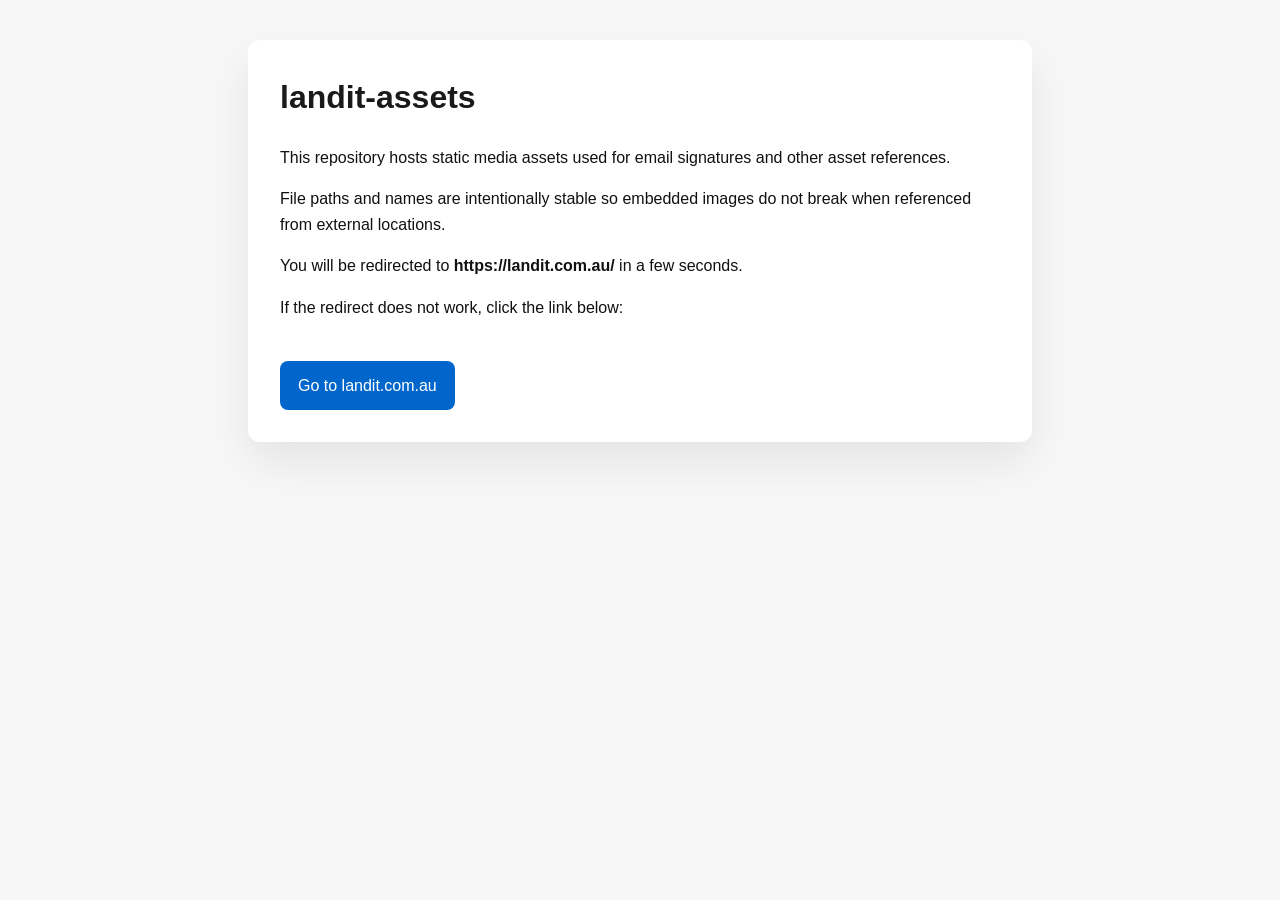
==== index.html @ fc77c9c5 "Added index & README.md" ====
<!DOCTYPE html>
<html lang="en">
<head>
  <meta charset="UTF-8" />
  <meta http-equiv="refresh" content="5;url=https://landit.com.au/" />
  <meta name="robots" content="noindex, nofollow" />
  <meta name="viewport" content="width=device-width, initial-scale=1.0" />
  <title>landit-assets</title>
  <style>
    body {
      font-family: Arial, sans-serif;
      line-height: 1.6;
      margin: 0;
      padding: 40px;
      background: #f7f7f7;
      color: #111;
    }
    .container {
      max-width: 720px;
      margin: 0 auto;
      background: #fff;
      border-radius: 12px;
      box-shadow: 0 20px 45px rgba(0,0,0,0.08);
      padding: 32px;
    }
    h1 {
      margin-top: 0;
      color: #1a1a1a;
    }
    p {
      margin: 1em 0;
    }
    .link {
      display: inline-block;
      margin-top: 24px;
      padding: 12px 18px;
      background: #0066cc;
      color: #fff;
      text-decoration: none;
      border-radius: 8px;
    }
  </style>
</head>
<body>
  <div class="container">
    <h1>landit-assets</h1>
    <p>This repository hosts static media assets used for email signatures and other asset references.</p>
    <p>File paths and names are intentionally stable so embedded images do not break when referenced from external locations.</p>
    <p>You will be redirected to <strong>https://landit.com.au/</strong> in a few seconds.</p>
    <p>If the redirect does not work, click the link below:</p>
    <a class="link" href="https://landit.com.au/">Go to landit.com.au</a>
  </div>
</body>
</html>
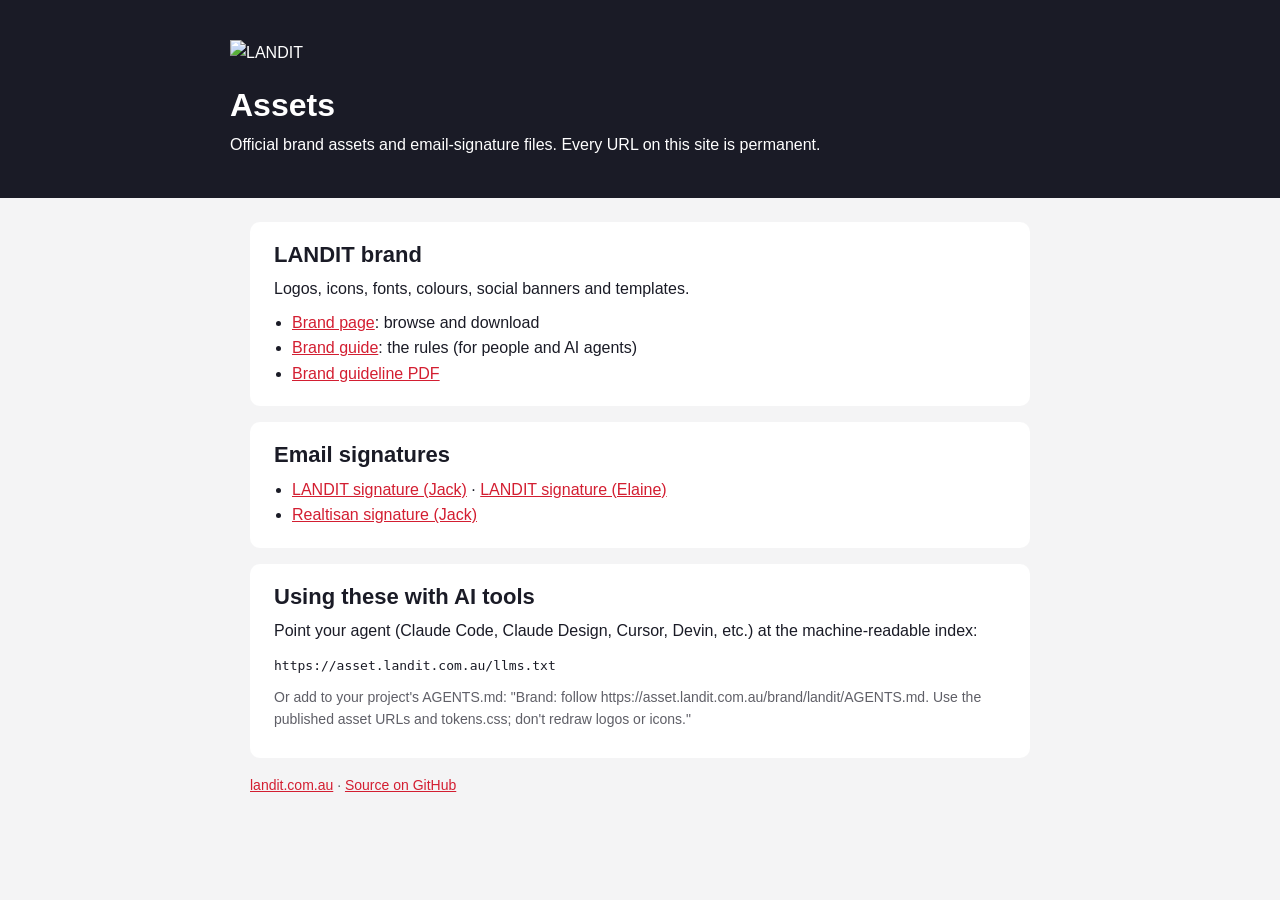
==== commit b956063a: "chore: Add llms.txt and asset index; document link-integrity rule Root index.html becomes the human " ====
--- a/index.html
+++ b/index.html
@@ -1,54 +1,61 @@
 <!DOCTYPE html>
-<html lang="en">
+<html lang="en-AU">
 <head>
   <meta charset="UTF-8" />
-  <meta http-equiv="refresh" content="5;url=https://landit.com.au/" />
   <meta name="robots" content="noindex, nofollow" />
   <meta name="viewport" content="width=device-width, initial-scale=1.0" />
-  <title>landit-assets</title>
+  <title>LANDIT Assets</title>
+  <link rel="icon" href="https://asset.landit.com.au/brand/landit/favicon/favicon.svg" type="image/svg+xml" />
+  <link rel="stylesheet" href="https://asset.landit.com.au/brand/landit/fonts/fonts.css" />
   <style>
-    body {
-      font-family: Arial, sans-serif;
-      line-height: 1.6;
-      margin: 0;
-      padding: 40px;
-      background: #f7f7f7;
-      color: #111;
-    }
-    .container {
-      max-width: 720px;
-      margin: 0 auto;
-      background: #fff;
-      border-radius: 12px;
-      box-shadow: 0 20px 45px rgba(0,0,0,0.08);
-      padding: 32px;
-    }
-    h1 {
-      margin-top: 0;
-      color: #1a1a1a;
-    }
-    p {
-      margin: 1em 0;
-    }
-    .link {
-      display: inline-block;
-      margin-top: 24px;
-      padding: 12px 18px;
-      background: #0066cc;
-      color: #fff;
-      text-decoration: none;
-      border-radius: 8px;
-    }
+    * { box-sizing: border-box; }
+    body { margin: 0; font-family: 'Montserrat', 'Helvetica Neue', Arial, sans-serif; color: #1A1B26; background: #F4F4F5; line-height: 1.6; }
+    h1, h2 { font-family: 'Poppins', 'Helvetica Neue', Arial, sans-serif; line-height: 1.2; }
+    a { color: #D31E31; }
+    header { background: #1A1B26; color: #fff; padding: 40px 20px; }
+    header img { width: 200px; height: auto; display: block; margin-bottom: 20px; }
+    header p { margin: 0; }
+    main { max-width: 820px; margin: 0 auto; padding: 24px 20px 48px; }
+    .card { background: #fff; border-radius: 10px; padding: 20px 24px; margin-bottom: 16px; }
+    .card h2 { margin: 0 0 8px; font-size: 22px; }
+    .card p { margin: 0 0 8px; }
+    ul { margin: 0; padding-left: 18px; }
+    code { font-size: 13px; }
+    .muted { color: #5F5F67; font-size: 14px; }
   </style>
 </head>
 <body>
-  <div class="container">
-    <h1>landit-assets</h1>
-    <p>This repository hosts static media assets used for email signatures and other asset references.</p>
-    <p>File paths and names are intentionally stable so embedded images do not break when referenced from external locations.</p>
-    <p>You will be redirected to <strong>https://landit.com.au/</strong> in a few seconds.</p>
-    <p>If the redirect does not work, click the link below:</p>
-    <a class="link" href="https://landit.com.au/">Go to landit.com.au</a>
-  </div>
+  <header>
+    <div style="max-width:820px;margin:0 auto">
+      <img src="https://asset.landit.com.au/brand/landit/logo/landit-logo-color-reversed.svg" alt="LANDIT" />
+      <h1 style="margin:0 0 8px">Assets</h1>
+      <p>Official brand assets and email-signature files. Every URL on this site is permanent.</p>
+    </div>
+  </header>
+  <main>
+    <div class="card">
+      <h2>LANDIT brand</h2>
+      <p>Logos, icons, fonts, colours, social banners and templates.</p>
+      <ul>
+        <li><a href="https://asset.landit.com.au/brand/landit/">Brand page</a>: browse and download</li>
+        <li><a href="https://asset.landit.com.au/brand/landit/AGENTS.md">Brand guide</a>: the rules (for people and AI agents)</li>
+        <li><a href="https://asset.landit.com.au/brand/landit/guideline/landit-brand-guideline.pdf">Brand guideline PDF</a></li>
+      </ul>
+    </div>
+    <div class="card">
+      <h2>Email signatures</h2>
+      <ul>
+        <li><a href="https://asset.landit.com.au/email/generic/signature.html">LANDIT signature (Jack)</a> · <a href="https://asset.landit.com.au/email/generic/signature-elaine.html">LANDIT signature (Elaine)</a></li>
+        <li><a href="https://asset.landit.com.au/email/realtisan/jack.html">Realtisan signature (Jack)</a></li>
+      </ul>
+    </div>
+    <div class="card">
+      <h2>Using these with AI tools</h2>
+      <p>Point your agent (Claude Code, Claude Design, Cursor, Devin, etc.) at the machine-readable index:</p>
+      <p><code>https://asset.landit.com.au/llms.txt</code></p>
+      <p class="muted">Or add to your project's AGENTS.md: "Brand: follow https://asset.landit.com.au/brand/landit/AGENTS.md. Use the published asset URLs and tokens.css; don't redraw logos or icons."</p>
+    </div>
+    <p class="muted"><a href="https://landit.com.au/">landit.com.au</a> · <a href="https://github.com/landit-au/landit-assets">Source on GitHub</a></p>
+  </main>
 </body>
 </html>
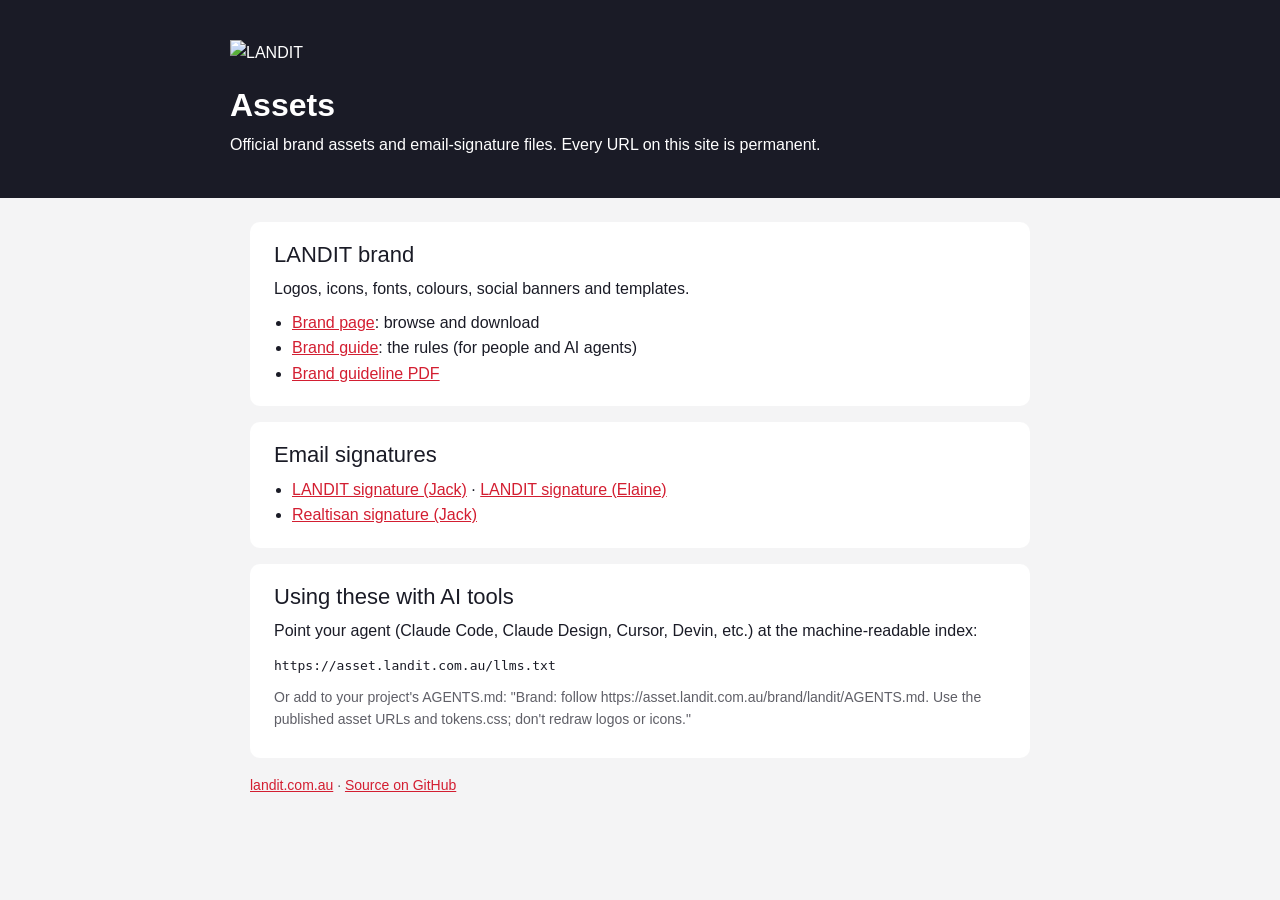
==== commit 040f3bb4: "chore: Define LANDIT type system and publish only the five brand weights Typography guide now sets r" ====
--- a/index.html
+++ b/index.html
@@ -11,6 +11,8 @@
     * { box-sizing: border-box; }
     body { margin: 0; font-family: 'Montserrat', 'Helvetica Neue', Arial, sans-serif; color: #1A1B26; background: #F4F4F5; line-height: 1.6; }
     h1, h2 { font-family: 'Poppins', 'Helvetica Neue', Arial, sans-serif; line-height: 1.2; }
+    h1 { font-weight: 700; }
+    h2 { font-weight: 500; }
     a { color: #D31E31; }
     header { background: #1A1B26; color: #fff; padding: 40px 20px; }
     header img { width: 200px; height: auto; display: block; margin-bottom: 20px; }
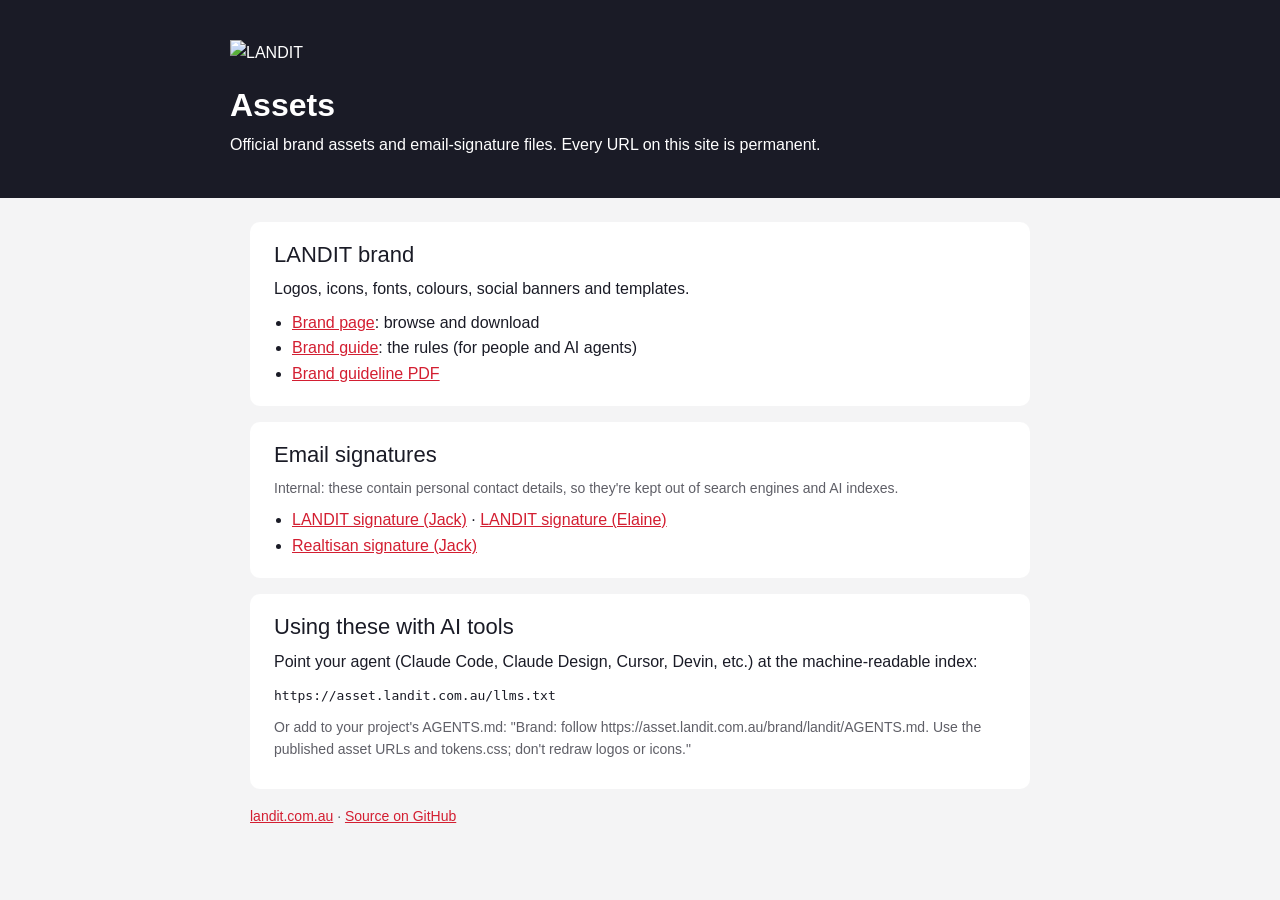
==== commit baefaa95: "chore: Keep email signatures out of llms.txt, search and AI crawlers Signatures carry personal conta" ====
--- a/index.html
+++ b/index.html
@@ -46,9 +46,10 @@
     </div>
     <div class="card">
       <h2>Email signatures</h2>
+      <p class="muted">Internal: these contain personal contact details, so they're kept out of search engines and AI indexes.</p>
       <ul>
-        <li><a href="https://asset.landit.com.au/email/generic/signature.html">LANDIT signature (Jack)</a> · <a href="https://asset.landit.com.au/email/generic/signature-elaine.html">LANDIT signature (Elaine)</a></li>
-        <li><a href="https://asset.landit.com.au/email/realtisan/jack.html">Realtisan signature (Jack)</a></li>
+        <li><a href="https://asset.landit.com.au/email/generic/signature.html" rel="nofollow noreferrer">LANDIT signature (Jack)</a> · <a href="https://asset.landit.com.au/email/generic/signature-elaine.html" rel="nofollow noreferrer">LANDIT signature (Elaine)</a></li>
+        <li><a href="https://asset.landit.com.au/email/realtisan/jack.html" rel="nofollow noreferrer">Realtisan signature (Jack)</a></li>
       </ul>
     </div>
     <div class="card">
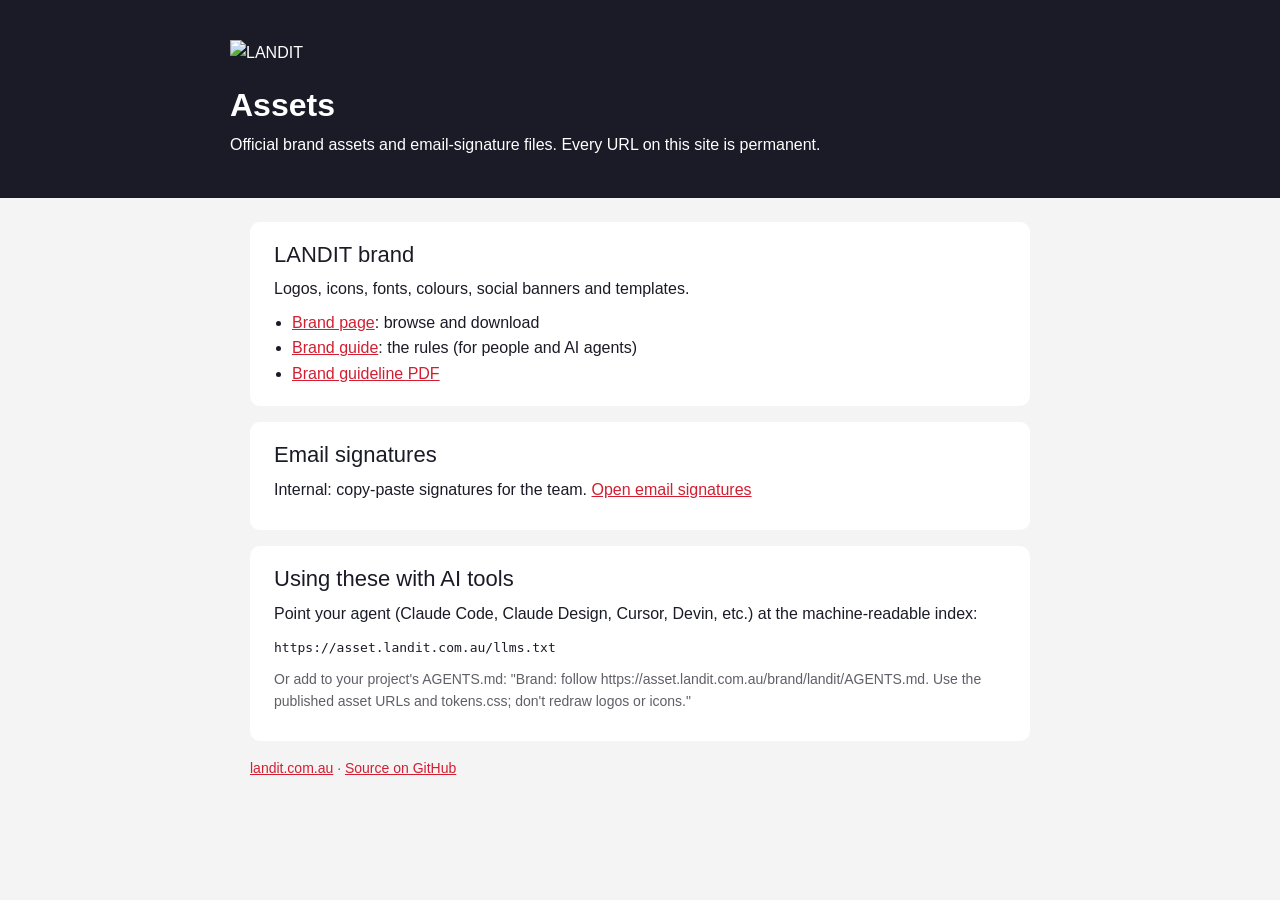
==== commit 0381ea6a: "chore: Move signature links to a human-only email/index.html Root index no longer names individual s" ====
--- a/index.html
+++ b/index.html
@@ -46,11 +46,7 @@
     </div>
     <div class="card">
       <h2>Email signatures</h2>
-      <p class="muted">Internal: these contain personal contact details, so they're kept out of search engines and AI indexes.</p>
-      <ul>
-        <li><a href="https://asset.landit.com.au/email/generic/signature.html" rel="nofollow noreferrer">LANDIT signature (Jack)</a> · <a href="https://asset.landit.com.au/email/generic/signature-elaine.html" rel="nofollow noreferrer">LANDIT signature (Elaine)</a></li>
-        <li><a href="https://asset.landit.com.au/email/realtisan/jack.html" rel="nofollow noreferrer">Realtisan signature (Jack)</a></li>
-      </ul>
+      <p>Internal: copy-paste signatures for the team. <a href="https://asset.landit.com.au/email/" rel="nofollow noreferrer">Open email signatures</a></p>
     </div>
     <div class="card">
       <h2>Using these with AI tools</h2>
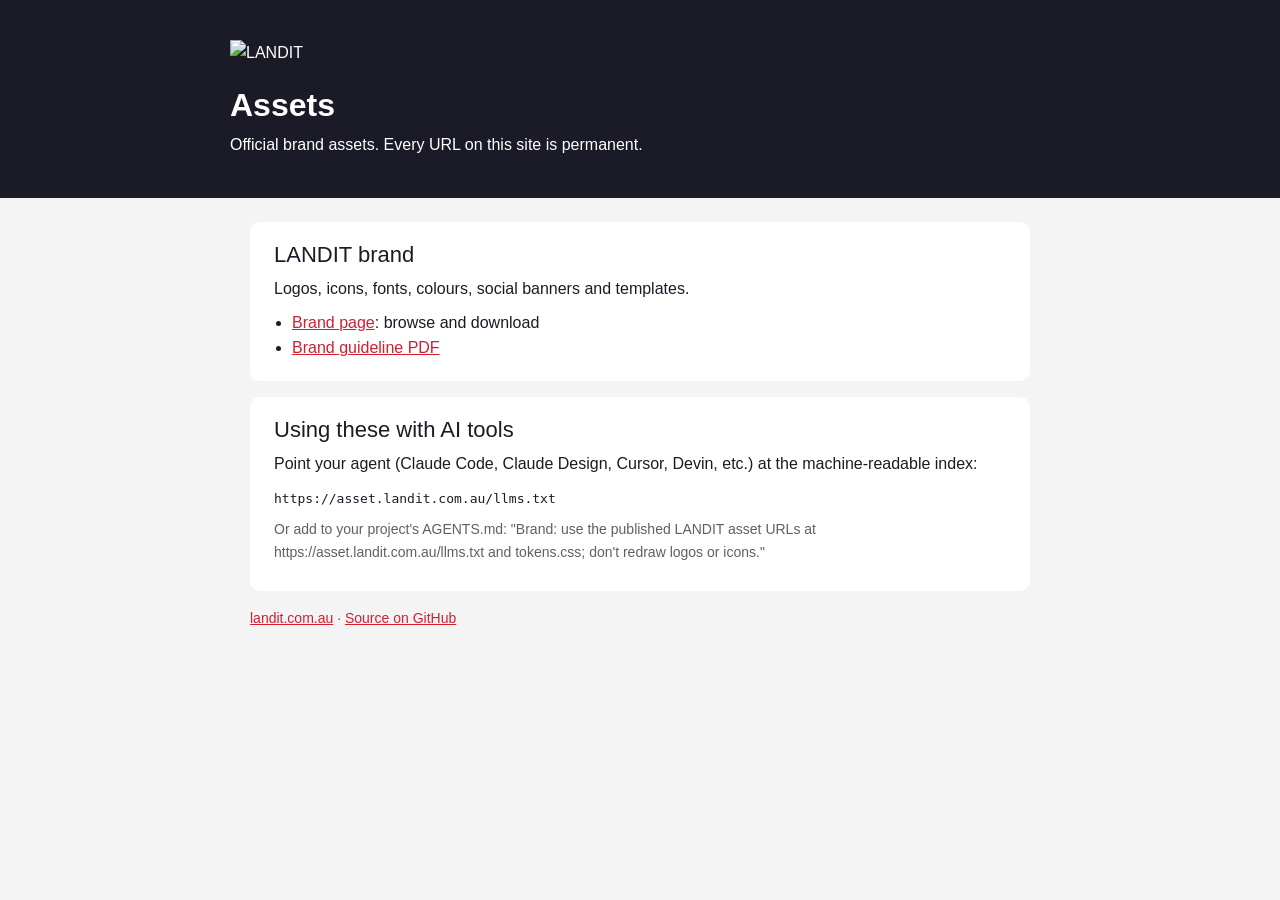
==== commit 60c8d7da: "GH-4: Slim landit-assets to a dumb static host; point docs at landit-brain Co-Authored-By: Devin AI " ====
--- a/index.html
+++ b/index.html
@@ -31,7 +31,7 @@
     <div style="max-width:820px;margin:0 auto">
       <img src="https://asset.landit.com.au/brand/landit/logo/landit-logo-color-reversed.svg" alt="LANDIT" />
       <h1 style="margin:0 0 8px">Assets</h1>
-      <p>Official brand assets and email-signature files. Every URL on this site is permanent.</p>
+      <p>Official brand assets. Every URL on this site is permanent.</p>
     </div>
   </header>
   <main>
@@ -40,19 +40,14 @@
       <p>Logos, icons, fonts, colours, social banners and templates.</p>
       <ul>
         <li><a href="https://asset.landit.com.au/brand/landit/">Brand page</a>: browse and download</li>
-        <li><a href="https://asset.landit.com.au/brand/landit/AGENTS.md">Brand guide</a>: the rules (for people and AI agents)</li>
         <li><a href="https://asset.landit.com.au/brand/landit/guideline/landit-brand-guideline.pdf">Brand guideline PDF</a></li>
       </ul>
-    </div>
-    <div class="card">
-      <h2>Email signatures</h2>
-      <p>Internal: copy-paste signatures for the team. <a href="https://asset.landit.com.au/email/" rel="nofollow noreferrer">Open email signatures</a></p>
     </div>
     <div class="card">
       <h2>Using these with AI tools</h2>
       <p>Point your agent (Claude Code, Claude Design, Cursor, Devin, etc.) at the machine-readable index:</p>
       <p><code>https://asset.landit.com.au/llms.txt</code></p>
-      <p class="muted">Or add to your project's AGENTS.md: "Brand: follow https://asset.landit.com.au/brand/landit/AGENTS.md. Use the published asset URLs and tokens.css; don't redraw logos or icons."</p>
+      <p class="muted">Or add to your project's AGENTS.md: "Brand: use the published LANDIT asset URLs at https://asset.landit.com.au/llms.txt and tokens.css; don't redraw logos or icons."</p>
     </div>
     <p class="muted"><a href="https://landit.com.au/">landit.com.au</a> · <a href="https://github.com/landit-au/landit-assets">Source on GitHub</a></p>
   </main>
